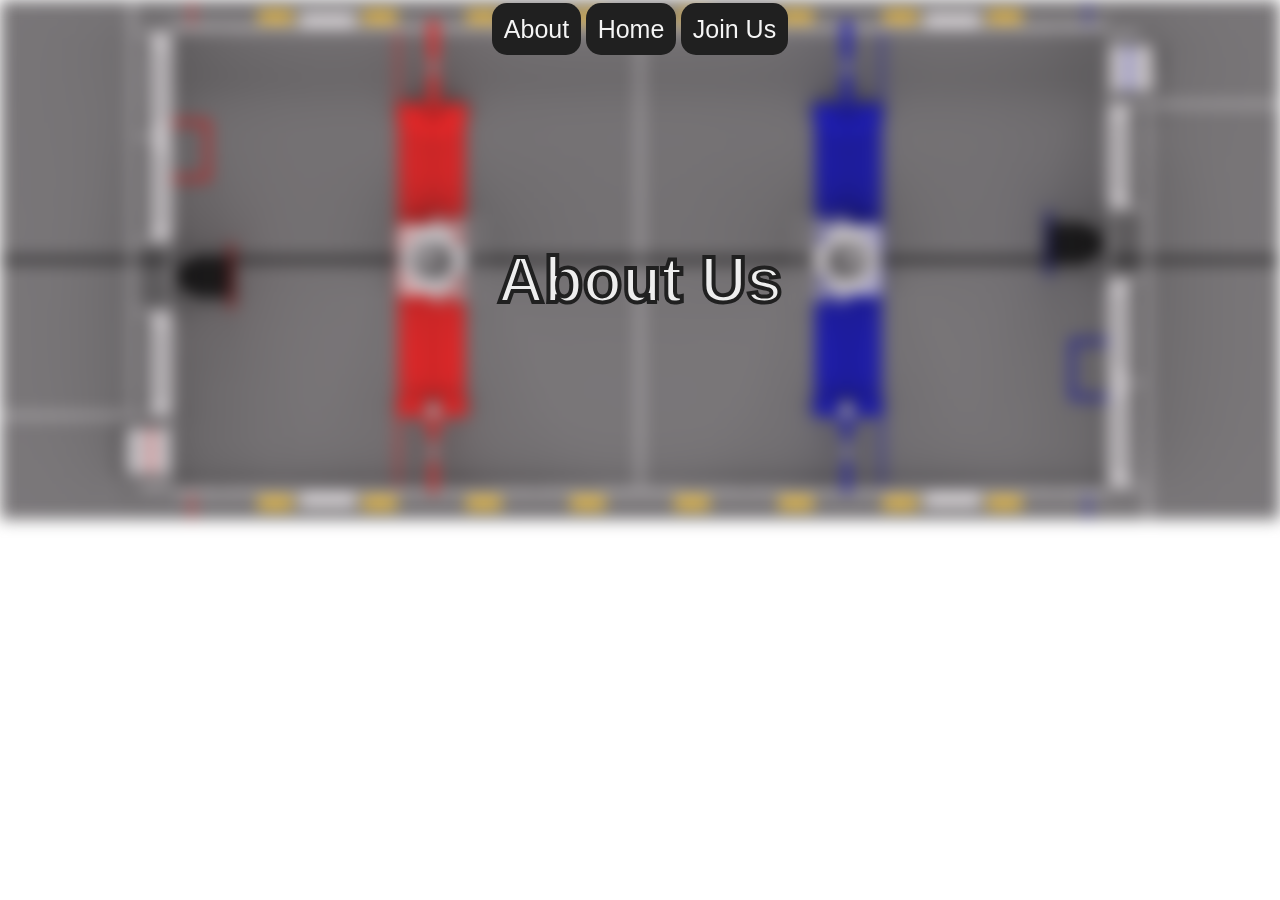
==== about.html @ 44e04984 "first commit" ====
<html>
    <head>
        <title>Citizens for Universal Healthcare - About</title>
        <link rel="stylesheet" href="styles.css?v=1">
    </head>
    <body>
        <center>
        <div class="topbar">
            <a href="./about.html">About</a>
            <a href="./index.html">Home</a>
            <a href="./join.html">Join Us</a>
        </div>
        </center>
        <img src="media/FE-2026-REBUILT.png" width="100%" class="background_image">
        <div class="title"><center><h1>About Us</h1></center></div>
        <center>
        <div class="content">
            
        </div>
        </center>
        <script src="script.js"></script>
    </body>
</html>
---- styles.css ----
.test {
    font-size: 20px;
    font-variant: normal;
}

body {
    font-family: sans-serif;
    text-wrap: wrap;
    width: 100%;
    margin: 0;
    padding: 0;
}

.content {
    padding-top: 50px;
    z-index: 15;
    width: 70%;
}

.topbar {
    position: fixed;
    top: 0;
    width: 100%;
    border-radius: 25px;
    z-index: 20;
}

.topbar a {
    text-decoration: none;
    text-align: center;
    font-size: 25px;
    color: whitesmoke;
    padding: 12px;
    border-radius: 15px;
    position:relative;
    top: 15px;
    width: fit-content;
    border-color: rgb(32, 32, 32);
    background-color: rgb(32,32,32);
    transition: 0.5s;
    vertical-align: middle;
}

.topbar a:hover{
    background-color: rgb(64, 64, 64);
    font-size: 36px;
}

.background_image {
    filter: blur(0.5rem);
    width: 100%;
    max-width: 100%;
}

.title {
    position:absolute;
    top: 200px;
    width: 100%;
    font-size: xx-large;
    outline: white;
    font-weight: bolder;
    color: rgb(238, 238, 238);
    -webkit-text-stroke: 4px rgb(32, 32, 32);
}
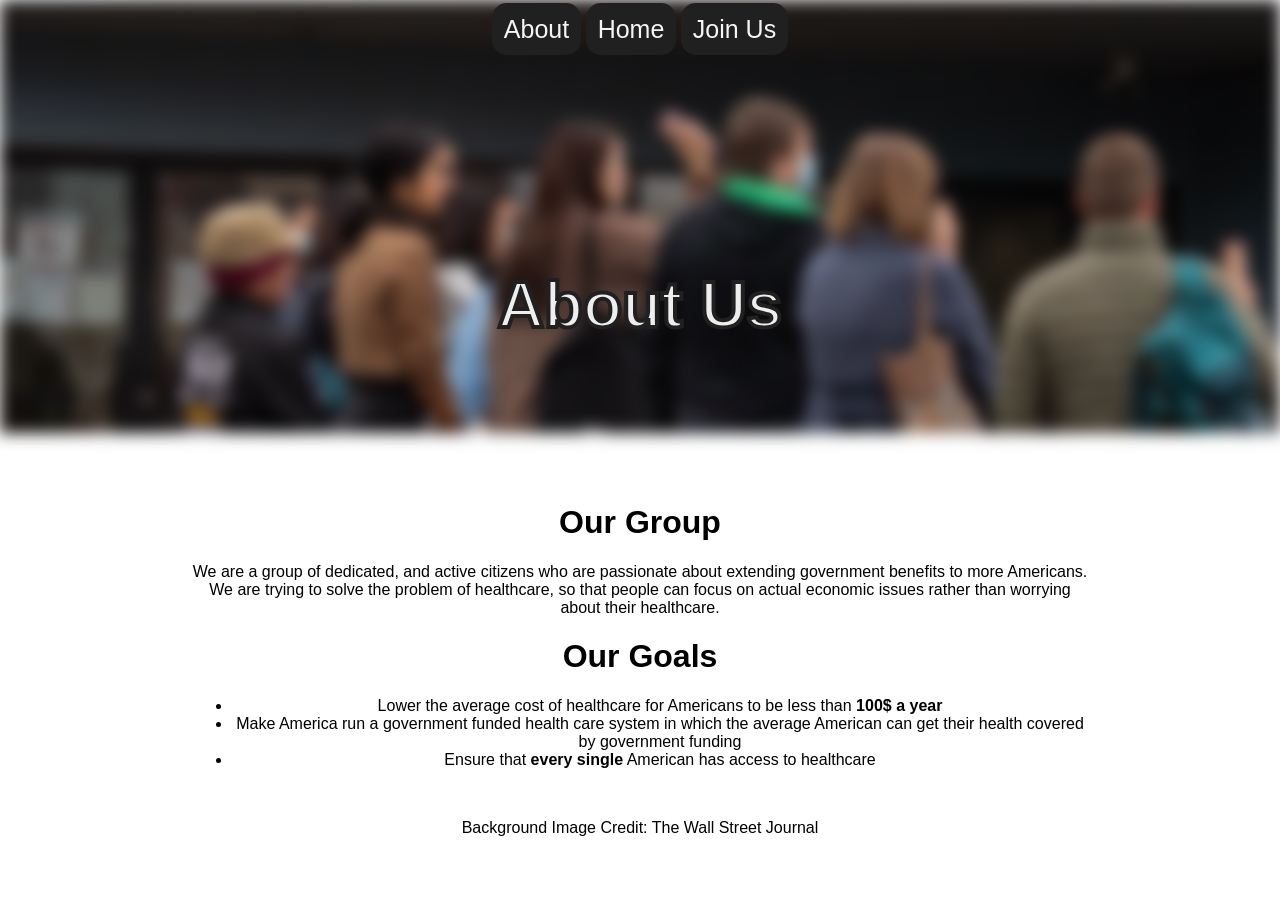
==== commit 0e0ad741: "updated to latest for V's approval" ====
--- a/about.html
+++ b/about.html
@@ -6,17 +6,26 @@
     <body>
         <center>
         <div class="topbar">
-            <a href="./about.html">About</a>
-            <a href="./index.html">Home</a>
-            <a href="./join.html">Join Us</a>
+            <a href="/about.html">About</a>
+            <a href="/">Home</a>
+            <a href="/join.html">Join Us</a>
         </div>
         </center>
-        <img src="media/FE-2026-REBUILT.png" width="100%" class="background_image">
+        <img src="media/background-test.png" width="100%" class="background_image">
         <div class="title"><center><h1>About Us</h1></center></div>
         <center>
         <div class="content">
-            
+            <h1>Our Group</h1>
+            <p> We are a group of dedicated, and active citizens who are passionate about extending government benefits to more Americans. We are trying to solve the problem of healthcare, so that people can focus on actual economic issues rather than worrying about their healthcare.</p>
+            <h1> Our Goals</h1>
+            <ul>
+                <li>Lower the average cost of healthcare for Americans to be less than <b>100$ a year</b></li>
+                <li>Make America run a government funded health care system in which the average American can get their health covered by government funding</li>
+                <li>Ensure that <b>every single</b> American has access to healthcare</li>
+            </ul>
         </div>
+        <br>
+        <p>Background Image Credit: The Wall Street Journal</p>
         </center>
         <script src="script.js"></script>
     </body>
--- a/styles.css
+++ b/styles.css
@@ -54,11 +54,31 @@
 
 .title {
     position:absolute;
-    top: 200px;
+    top: 25%;
     width: 100%;
     font-size: xx-large;
     outline: white;
     font-weight: bolder;
     color: rgb(238, 238, 238);
     -webkit-text-stroke: 4px rgb(32, 32, 32);
+}
+.news_bar {
+    width: 100%;
+    height: 25%;
+    margin:auto
+}
+
+.news_block {
+    width: 25%;
+    height: 50%;
+    display: inline-block;
+    padding: 5%;
+    background-color: rgb(32, 32, 32);
+    text-align: center;
+    vertical-align: middle;
+    color: whitesmoke;  
+    border-radius: 15px;
+    font-weight: bold;
+    font-size: 250%;
+    margin: auto;
 }
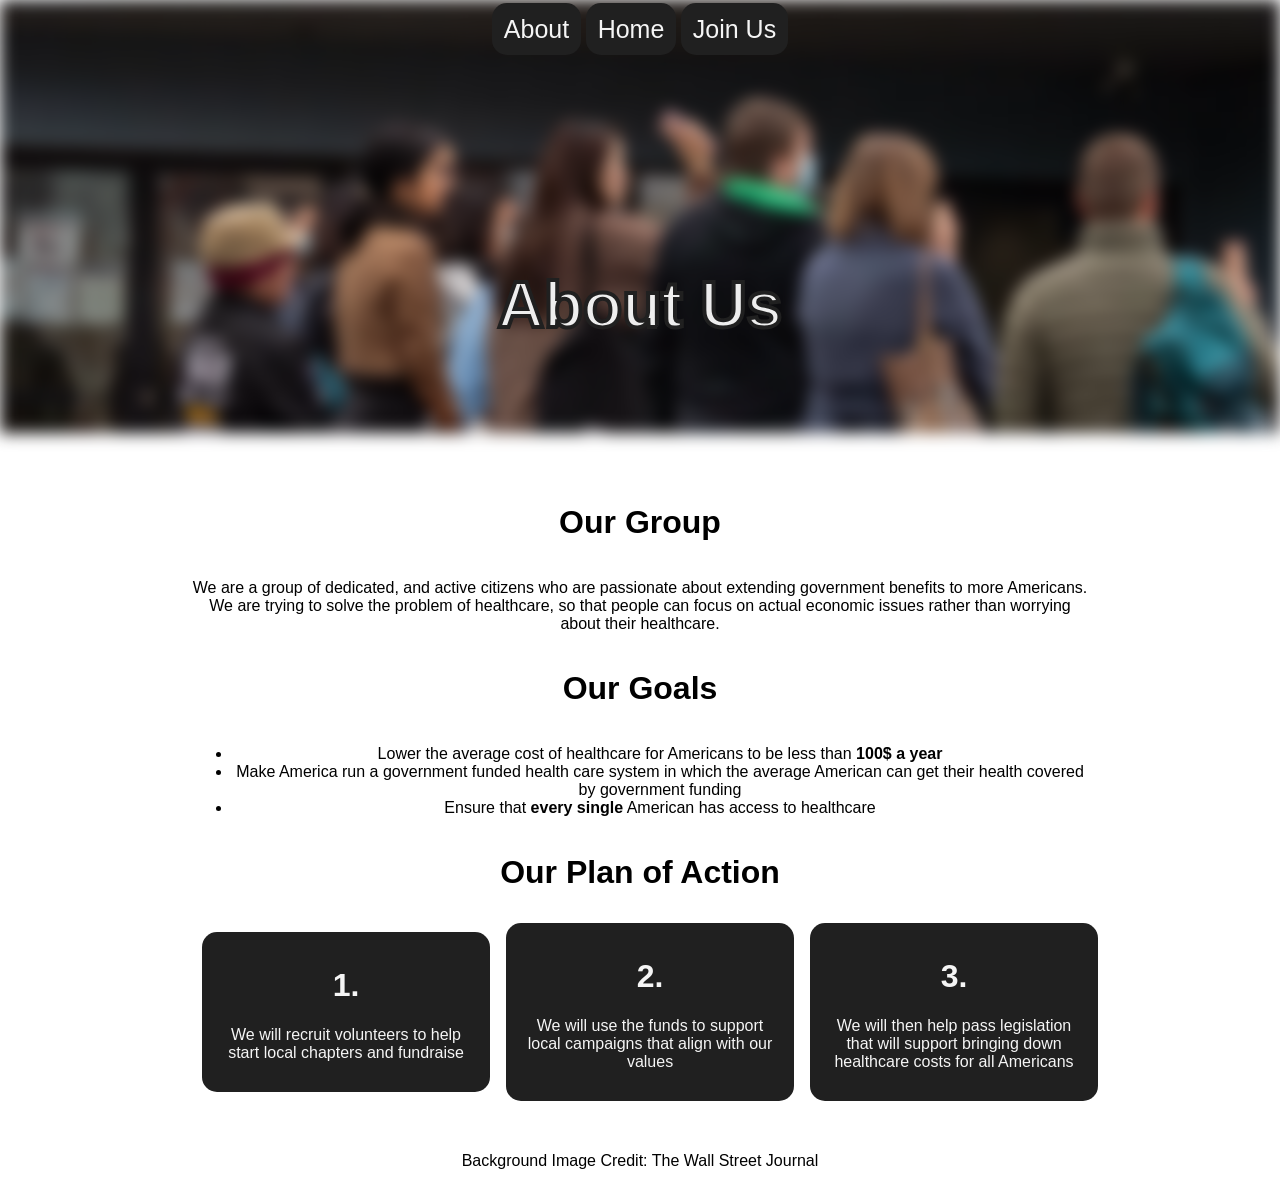
==== commit 7e17654f: "added more content" ====
--- a/about.html
+++ b/about.html
@@ -1,7 +1,7 @@
 <html>
     <head>
         <title>Citizens for Universal Healthcare - About</title>
-        <link rel="stylesheet" href="styles.css?v=1">
+        <link rel="stylesheet" href="styles.css?v=3">
     </head>
     <body>
         <center>
@@ -23,6 +23,27 @@
                 <li>Make America run a government funded health care system in which the average American can get their health covered by government funding</li>
                 <li>Ensure that <b>every single</b> American has access to healthcare</li>
             </ul>
+            <h1> Our Plan of Action </h1>
+            <div class="news_bar" style="grid-template-columns: repeat(3, 1fr);">
+                <div class="news_block_normal_font">
+                    <h1>
+                        1.
+                    </h1>
+                    <p>We will recruit volunteers to help start local chapters and fundraise</p>
+                </div>
+                <div class="news_block_normal_font">
+                    <h1>
+                        2.
+                    </h1>
+                    <p>We will use the funds to support local campaigns that align with our values</p>
+                </div>
+                <div class="news_block_normal_font">
+                    <h1>
+                        3.
+                    </h1>
+                    <p>We will then help pass legislation that will support bringing down healthcare costs for all Americans</p>
+                </div>
+            </div>
         </div>
         <br>
         <p>Background Image Credit: The Wall Street Journal</p>
--- a/styles.css
+++ b/styles.css
@@ -12,9 +12,14 @@
 }
 
 .content {
+    display: inline-flex;
+    flex-direction: column;
+    box-sizing:border-box;
     padding-top: 50px;
     z-index: 15;
     width: 70%;
+    height: auto;
+    padding-bottom: 25px
 }
 
 .topbar {
@@ -65,20 +70,45 @@
 .news_bar {
     width: 100%;
     height: 25%;
-    margin:auto
+    display: grid;
+    grid-template-columns: repeat(3, 1fr);
+    grid-template-rows: 1fr;
+    vertical-align: middle;
+    gap: 1rem;
+    padding: 10px;
+    justify-content: center;
 }
 
 .news_block {
-    width: 25%;
-    height: 50%;
-    display: inline-block;
+    min-width: 0;
+    flex: 1;
     padding: 5%;
     background-color: rgb(32, 32, 32);
     text-align: center;
     vertical-align: middle;
     color: whitesmoke;  
     border-radius: 15px;
-    font-weight: bold;
+    margin: auto;
+    word-wrap: break-word;
     font-size: 250%;
+    font-weight: bolder;
+    width: fit-content;
+}
+
+.news_block_normal_font {
+    min-width: 0;
+    flex: 1;
+    padding: 5%;
+    background-color: rgb(32, 32, 32);
+    text-align: center;
+    vertical-align: middle;
+    color: whitesmoke;  
+    border-radius: 15px;
     margin: auto;
+    word-wrap: break-word;
+    width: fit-content;
+}
+
+.news_block:only-child {
+    grid-column: 1 / -1;
 }
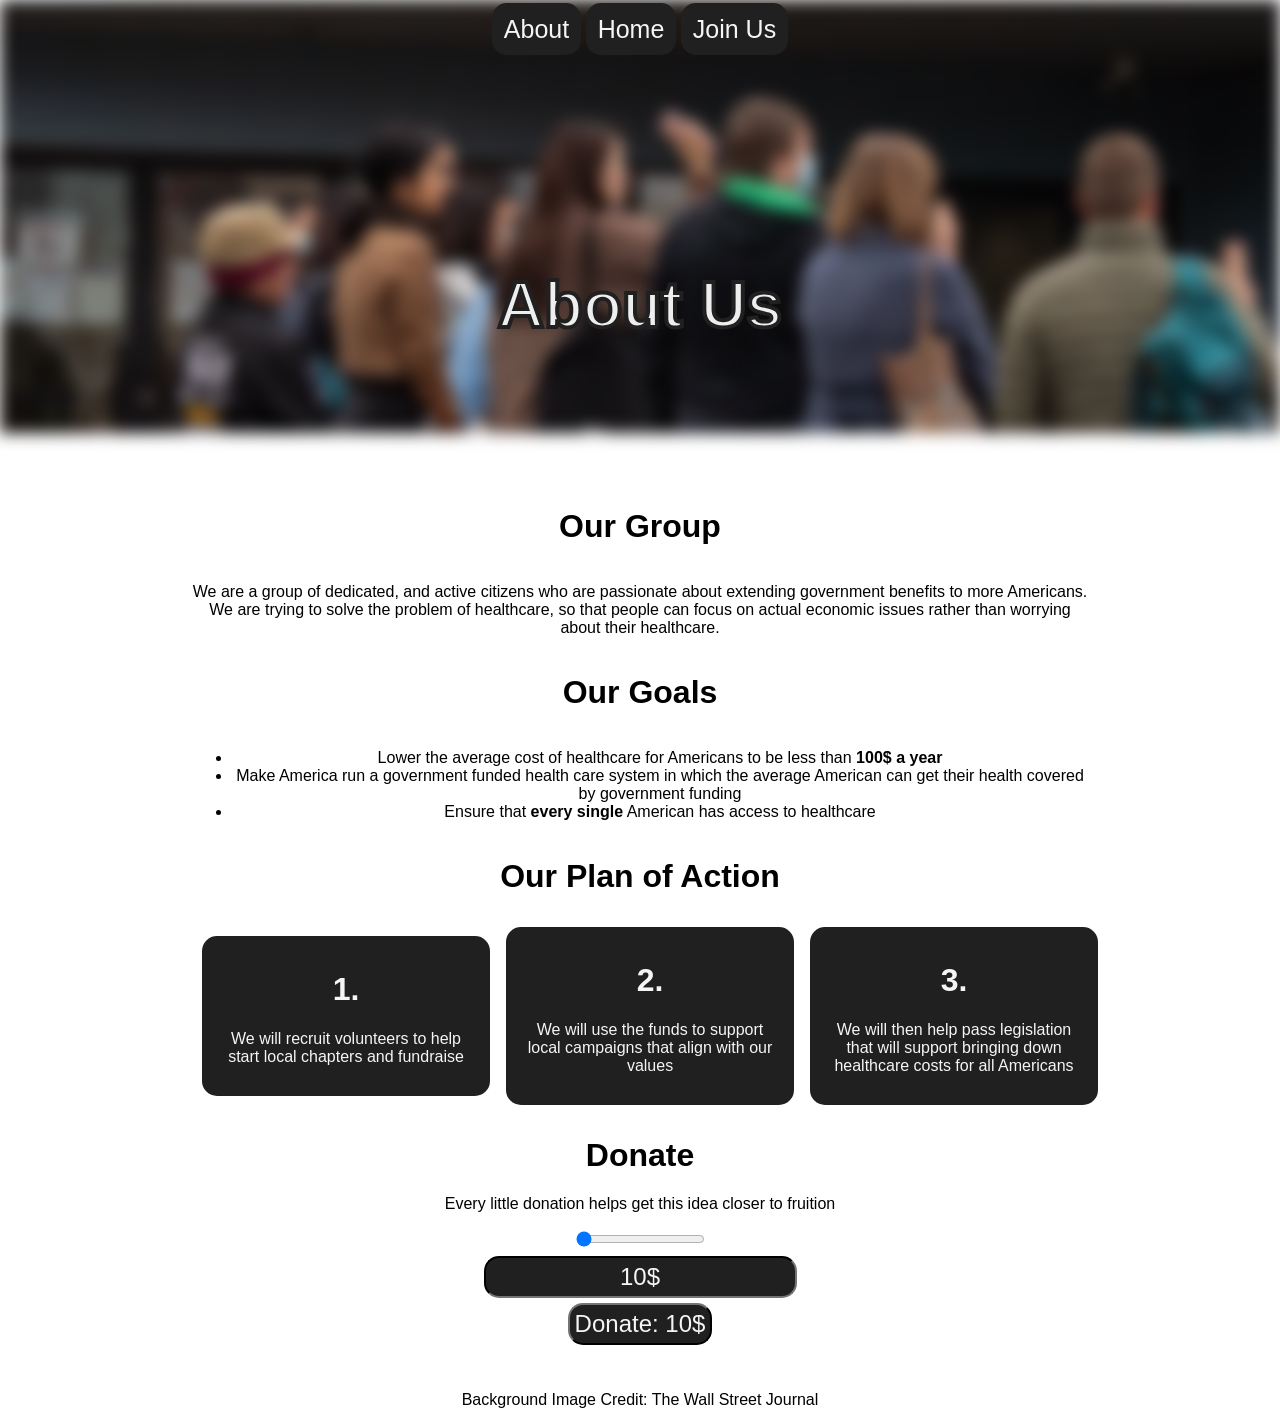
==== commit 8f8577ff: "made it more interactive hoping that I don't get hit with an xss attack" ====
--- a/about.html
+++ b/about.html
@@ -1,3 +1,4 @@
+<!DOCTYPE html>
 <html>
     <head>
         <title>Citizens for Universal Healthcare - About</title>
@@ -44,10 +45,18 @@
                     <p>We will then help pass legislation that will support bringing down healthcare costs for all Americans</p>
                 </div>
             </div>
+            <div class="donate">
+                <h1>Donate</h1>
+                <p>Every little donation helps get this idea closer to fruition</p>
+                <input type="range" min="10" max="100000" value="10" class="slider" id="donationSlider">
+                <input type="text" class="donation_button" id="donationAmount" value="10$" class="donation_amount">
+                <input type="button" value="Donate: 10$" id="donateButton" class="donation_button">
+                <p id="donateResponse" class="basic_text hidden">Thank you for your donation of 10$!</p>
+            </div>
         </div>
         <br>
         <p>Background Image Credit: The Wall Street Journal</p>
         </center>
-        <script src="script.js"></script>
+        <script src="about.js"></script>
     </body>
 </html>
--- a/styles.css
+++ b/styles.css
@@ -111,4 +111,27 @@
 
 .news_block:only-child {
     grid-column: 1 / -1;
+}
+
+.donation_button {
+    display:block;
+    width: fit-content;
+    height:fit-content;
+    background-color: rgb(32, 32, 32);
+    color:whitesmoke;
+    font-size: 150%;
+    border-radius: 15px; 
+    text-decoration: none;
+    border-color: rgb(32, 32, 32);
+    text-align: center;
+    padding: 5px;
+    margin: 5px
+}
+
+.basic_text {
+    font-size: 100%;
+}
+
+.hidden {
+    display: none;
 }
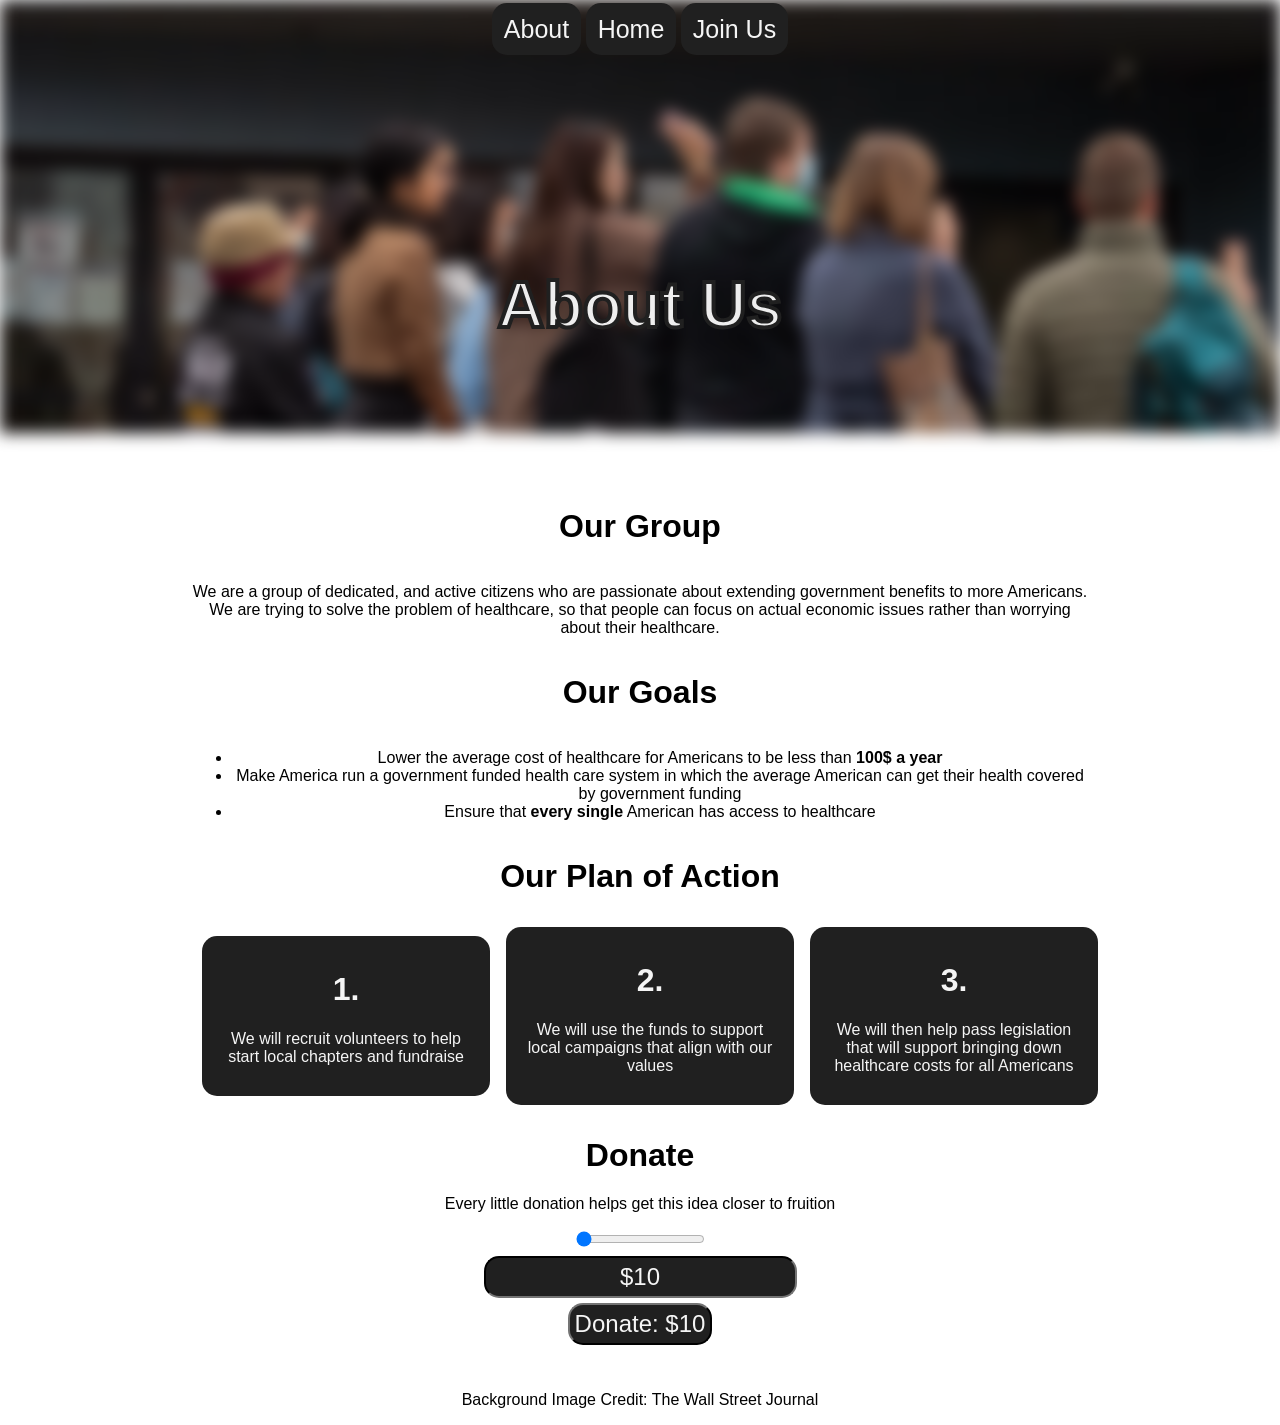
==== commit 0c384d95: "made it more fun" ====
--- a/about.html
+++ b/about.html
@@ -48,7 +48,7 @@
             <div class="donate">
                 <h1>Donate</h1>
                 <p>Every little donation helps get this idea closer to fruition</p>
-                <input type="range" min="10" max="100000" value="10" class="slider" id="donationSlider">
+                <input type="range" min="10" max="100000" value=10 class="slider" id="donationSlider">
                 <input type="text" class="donation_button" id="donationAmount" value="10$" class="donation_amount">
                 <input type="button" value="Donate: 10$" id="donateButton" class="donation_button">
                 <p id="donateResponse" class="basic_text hidden">Thank you for your donation of 10$!</p>
